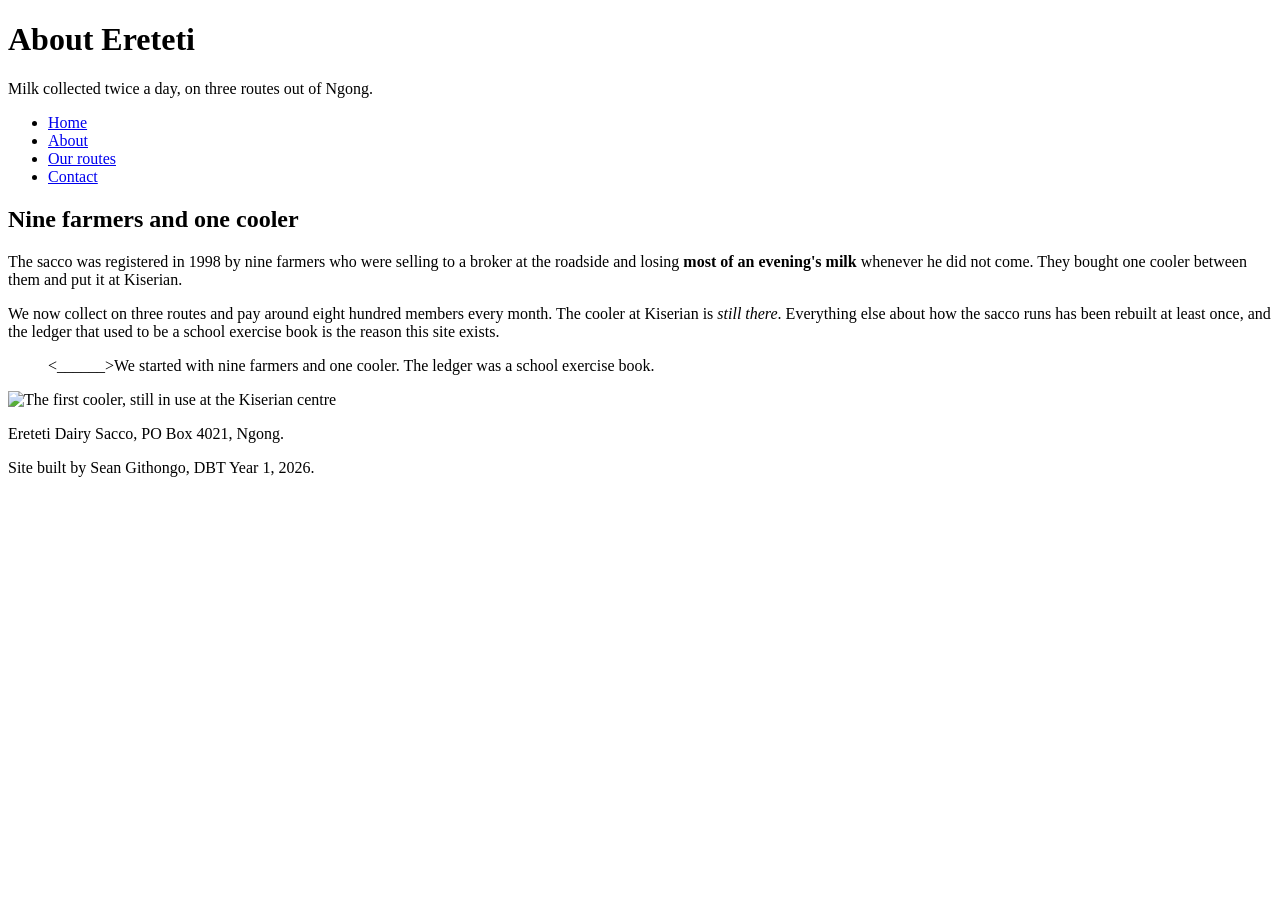
==== about.html @ 8bd792e5 "Week 2 - Pages being added" ====
<!DOCTYPE html>
<html lang="______">
<head>
    <meta charset="utf-8">
    <title>About us — Ereteti Dairy Sacco</title>
</head>
<body>

    <header>
        <h1>About Ereteti</h1>
        <p>Milk collected twice a day, on three routes out of Ngong.</p>
    </header>

    <nav>
      <ul>
        <li><a href="index.html">Home</a></li>
        <li><a href="about.html">About</a></li>
        <li><a href="routes.html">Our routes</a></li>
        <li><a href="contact.html">Contact</a></li>
      </ul>
    </______>

    <main>
      <h2>Nine farmers and one cooler</h2>
      <p>The sacco was registered in 1998 by nine farmers who were selling to a broker at the roadside and losing <strong>most of an evening's milk</strong> whenever he did not come. They bought one cooler between them and put it at Kiserian.</p>
      <p>We now collect on three routes and pay around eight hundred members every month. The cooler at Kiserian is <em>still there</em>. Everything else about how the sacco runs has been rebuilt at least once, and the ledger that used to be a school exercise book is the reason this site exists.</p>

      <blockquote>
        <______>We started with nine farmers and one cooler. The ledger was a school exercise book.</______>
      </blockquote>

      <img src="img/first-cooler.jpg"
           alt="The first cooler, still in use at the Kiserian centre">
    </main>

    <footer>
        <p>Ereteti Dairy Sacco, PO Box 4021, Ngong.</p>
        <p>Site built by Sean Githongo, DBT Year 1, 2026.</p>
    </footer>

</body>
</html>
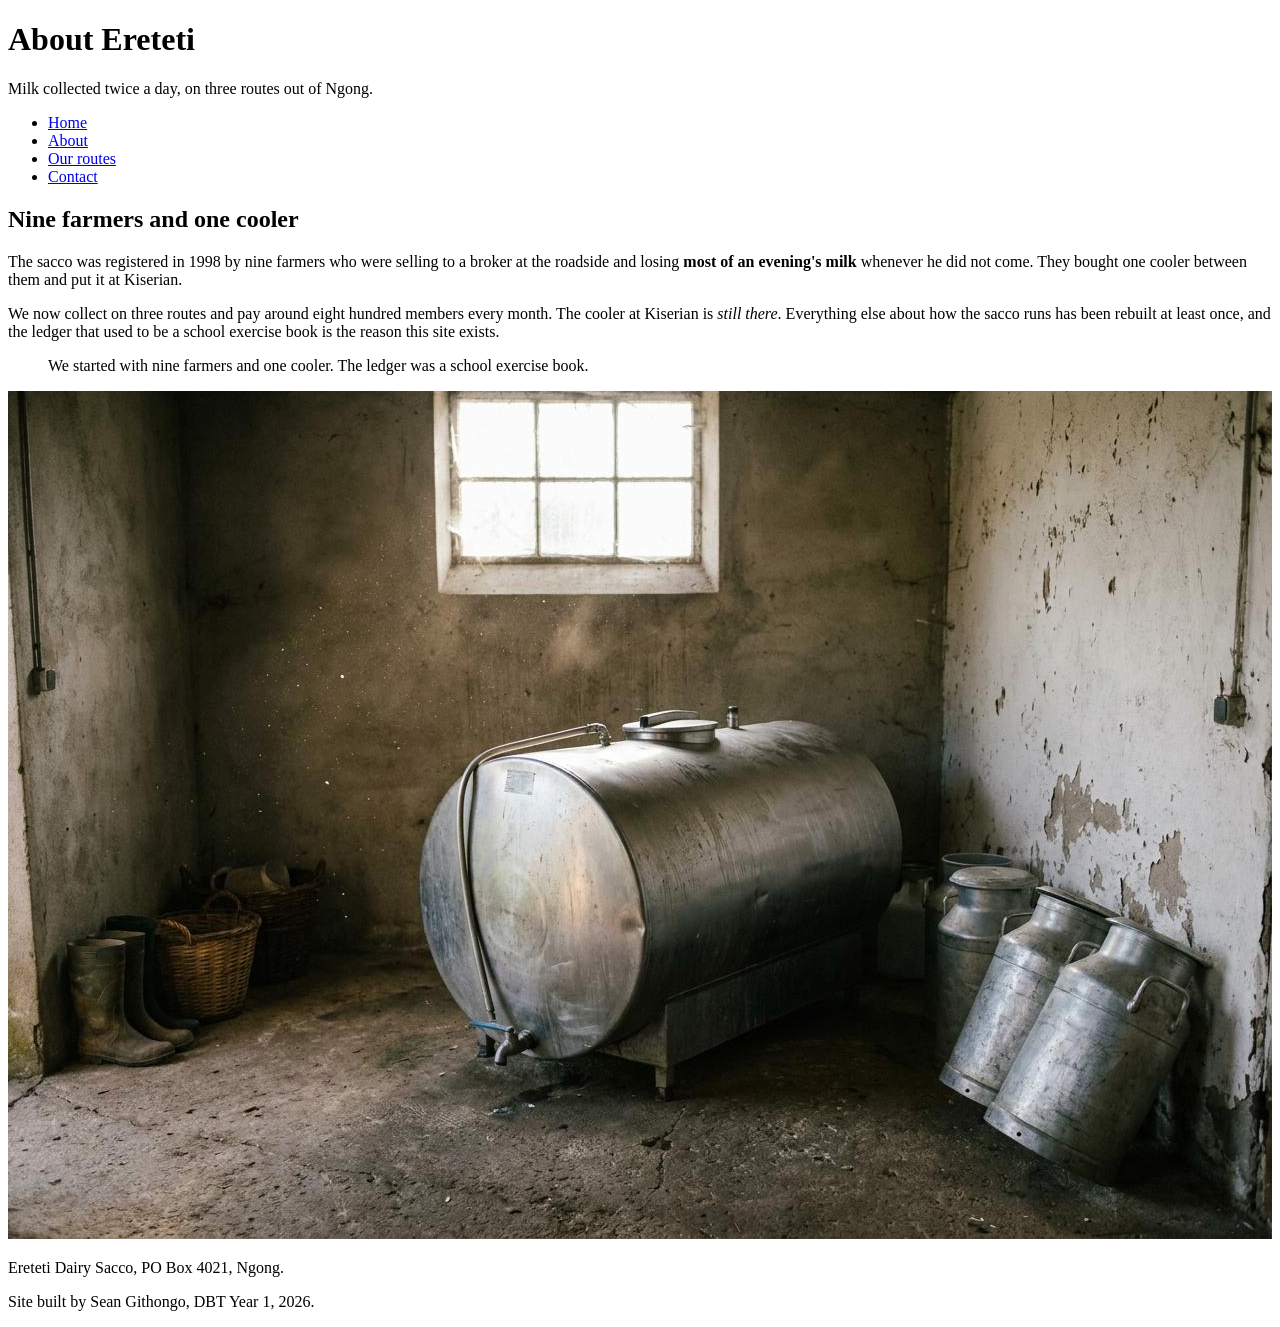
==== commit c2164ad8: "Week 3 - Adding and updating images" ====
--- a/about.html
+++ b/about.html
@@ -1,5 +1,5 @@
 <!DOCTYPE html>
-<html lang="______">
+<html lang="en">
 <head>
     <meta charset="utf-8">
     <title>About us — Ereteti Dairy Sacco</title>
@@ -18,7 +18,7 @@
         <li><a href="routes.html">Our routes</a></li>
         <li><a href="contact.html">Contact</a></li>
       </ul>
-    </______>
+    </nav>
 
     <main>
       <h2>Nine farmers and one cooler</h2>
@@ -26,7 +26,7 @@
       <p>We now collect on three routes and pay around eight hundred members every month. The cooler at Kiserian is <em>still there</em>. Everything else about how the sacco runs has been rebuilt at least once, and the ledger that used to be a school exercise book is the reason this site exists.</p>
 
       <blockquote>
-        <______>We started with nine farmers and one cooler. The ledger was a school exercise book.</______>
+        <p>We started with nine farmers and one cooler. The ledger was a school exercise book.</p>
       </blockquote>
 
       <img src="img/first-cooler.jpg"
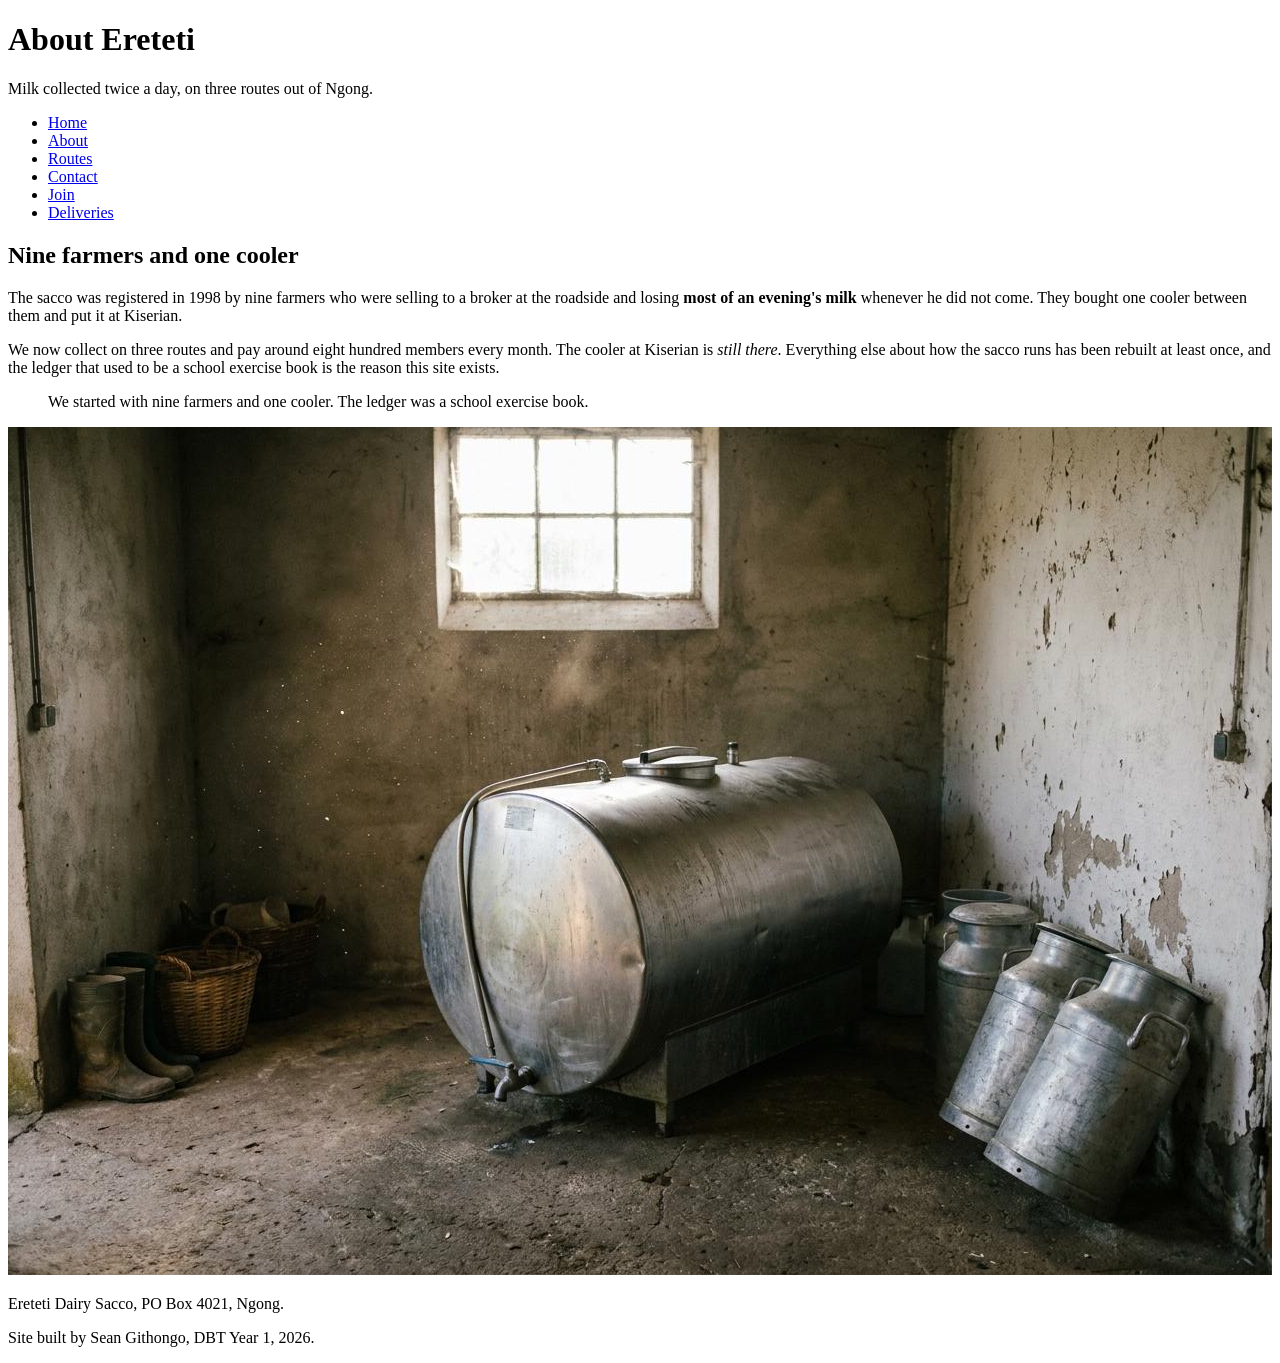
==== commit 09b778ca: "Week 3 - The register form and deliveries table" ====
--- a/about.html
+++ b/about.html
@@ -15,8 +15,10 @@
       <ul>
         <li><a href="index.html">Home</a></li>
         <li><a href="about.html">About</a></li>
-        <li><a href="routes.html">Our routes</a></li>
+        <li><a href="routes.html">Routes</a></li>
         <li><a href="contact.html">Contact</a></li>
+        <li><a href="______">Join</a></li>
+        <li><a href="deliveries.html">Deliveries</a></li>
       </ul>
     </nav>
 
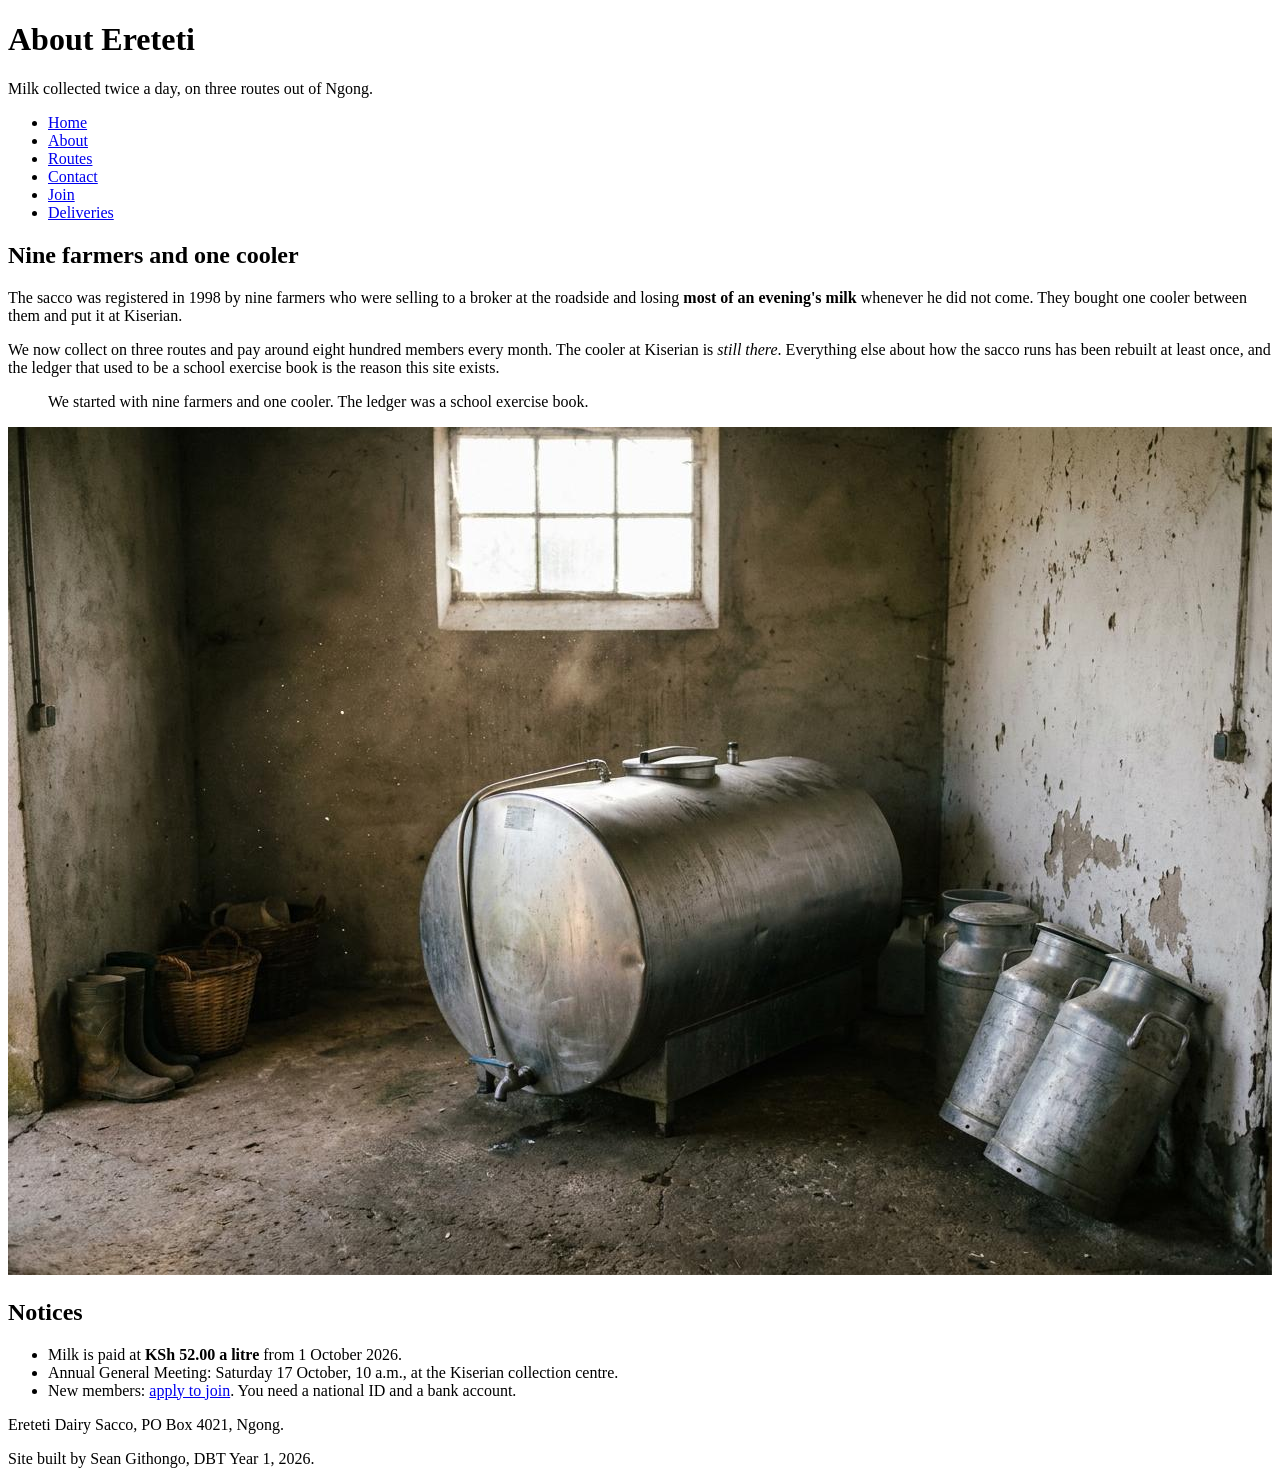
==== commit 8f7f6dac: "Week 9 changes: Adding Javascript code and other changes." ====
--- a/about.html
+++ b/about.html
@@ -1,8 +1,12 @@
 <!DOCTYPE html>
 <html lang="en">
 <head>
-    <meta charset="utf-8">
-    <title>About us — Ereteti Dairy Sacco</title>
+  <meta charset="utf-8">
+  <meta name="viewport" content="width=device-width, initial-scale=1">
+  <title>About — Ereteti Dairy Sacco</title>
+  <link rel="stylesheet" href="https://fonts.googleapis.com/css2?family=Source+Sans+3:wght@400;600&amp;family=Source+Serif+4:wght@600&amp;display=swap">
+  <link rel="stylesheet" href="css/style.css">
+  <script src="js/main.js" defer></script>
 </head>
 <body>
 
@@ -17,7 +21,7 @@
         <li><a href="about.html">About</a></li>
         <li><a href="routes.html">Routes</a></li>
         <li><a href="contact.html">Contact</a></li>
-        <li><a href="______">Join</a></li>
+        <li><a href="register.html">Join</a></li>
         <li><a href="deliveries.html">Deliveries</a></li>
       </ul>
     </nav>
@@ -35,6 +39,18 @@
            alt="The first cooler, still in use at the Kiserian centre">
     </main>
 
+    <aside>
+      <h2>Notices</h2>
+      <ul>
+        <li>Milk is paid at <strong>KSh 52.00 a litre</strong> from
+            1 October 2026.</li>
+        <li>Annual General Meeting: Saturday 17 October, 10 a.m., at the
+            Kiserian collection centre.</li>
+        <li>New members: <a href="register.html">apply to join</a>. You need
+            a national ID and a bank account.</li>
+      </ul>
+    </aside>
+
     <footer>
         <p>Ereteti Dairy Sacco, PO Box 4021, Ngong.</p>
         <p>Site built by Sean Githongo, DBT Year 1, 2026.</p>
